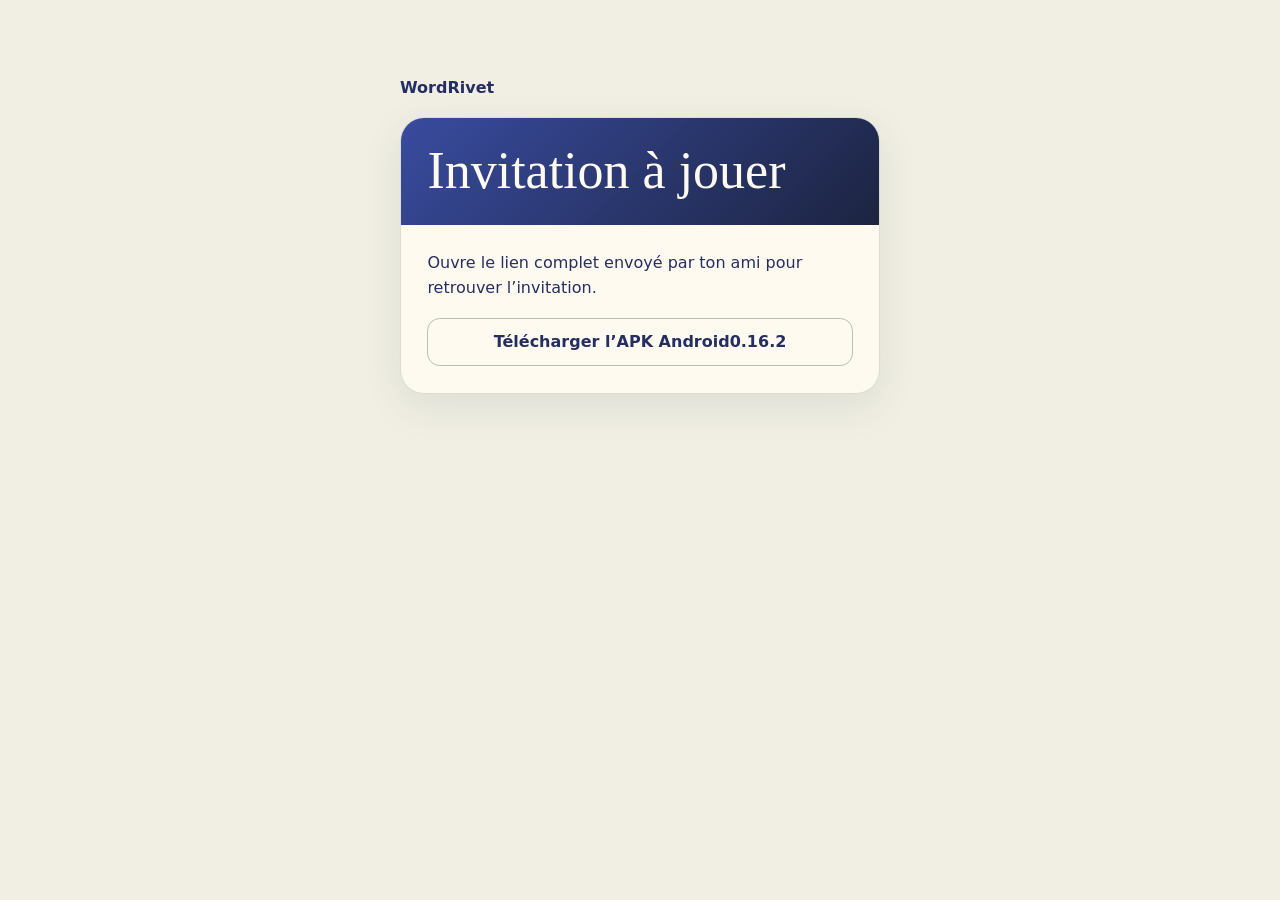
==== amis/index.html @ 8d180b80 "Offer the WordRivet 0.16.2 beta on the download and invitation pages" ====
<!doctype html>
<html lang="fr">
<head>
  <meta charset="utf-8">
  <meta name="viewport" content="width=device-width, initial-scale=1">
  <meta name="theme-color" content="#252e61">
  <meta name="referrer" content="no-referrer">
  <title>Invitation à jouer · WordRivet</title>
  <style>
    :root { color-scheme: light; font: 16px/1.55 system-ui, sans-serif; color: #252e61; background: #f1efe4; }
    * { box-sizing: border-box; }
    [hidden] { display: none !important; }
    body { margin: 0; }
    main { max-width: 35rem; padding: clamp(1rem, 6vw, 2.5rem); margin: 4vh auto; }
    .brand { font-weight: 700; margin: 0 0 1rem; }
    article { overflow: hidden; border-radius: 1.5rem; background: #fffaf0; border: 1px solid #daddd0; box-shadow: 0 .75rem 2.5rem #1a332917; }
    header { padding: 1.65rem; background: linear-gradient(135deg, #394b9f, #1c2440); color: #fffaf0; }
    h1 { margin: 0; font: clamp(2rem, 7vw, 3.25rem)/1.04 Georgia, serif; }
    section { padding: 1.65rem; }
    p { margin: 0 0 1.1rem; }
    .action { display: flex; justify-content: center; align-items: center; min-height: 3rem; border: 1px solid #b5c2af; border-radius: .8rem; padding: .65rem .9rem; color: #252e61; text-decoration: none; font-weight: 650; text-align: center; }
    .primary { background: #252e61; border-color: #252e61; color: #fffaf0; margin-bottom: 1rem; }
    .action:focus-visible { outline: 3px solid #73875d; outline-offset: 3px; }
  </style>
</head>
<body>
  <main>
    <p class="brand">WordRivet</p>
    <article>
      <header><h1 id="h1">Invitation à jouer</h1></header>
      <section>
        <div id="invitation" hidden>
          <p id="intro">Ajoute ton ami dans WordRivet, puis joue un duel à ton rythme.</p>
          <a class="action primary" id="open">Ouvrir dans WordRivet</a>
        </div>
        <p id="invalid">Ouvre le lien complet envoyé par ton ami pour retrouver l’invitation.</p>
        <a id="download" class="action" href="https://raw.githubusercontent.com/nabz0r/scrabnble/refs/tags/v0.16.2/android/artifacts/lettrine.apk">Télécharger l’APK Android <span>0.16.2</span></a>
      </section>
    </article>
  </main>
  <script>
    const token = location.hash.slice(1);
    const english = token.startsWith('en/');
    if (english) {
      document.documentElement.lang = 'en';
      document.title = "Invitation to play \u00b7 WordRivet";
      const labels = {"h1": "Invitation to play", "intro": "Add your friend in WordRivet, then play a duel at your own pace.", "open": "Open in WordRivet", "invalid": "Open the complete link from your friend to find the invitation."};
      for (const [id, text] of Object.entries(labels)) document.getElementById(id).textContent = text;
      const download = document.getElementById("download");
      download.textContent = "Download Android APK " + download.querySelector("span").textContent;
    }
    if (/^(?:en\/)?[0-9a-f]{32}$/.test(token)) {
      document.getElementById('open').href = 'lettrine://amis/v1/' + token;
      document.getElementById('invitation').hidden = false;
      document.getElementById('invalid').hidden = true;
    }
  </script>
</body>
</html>
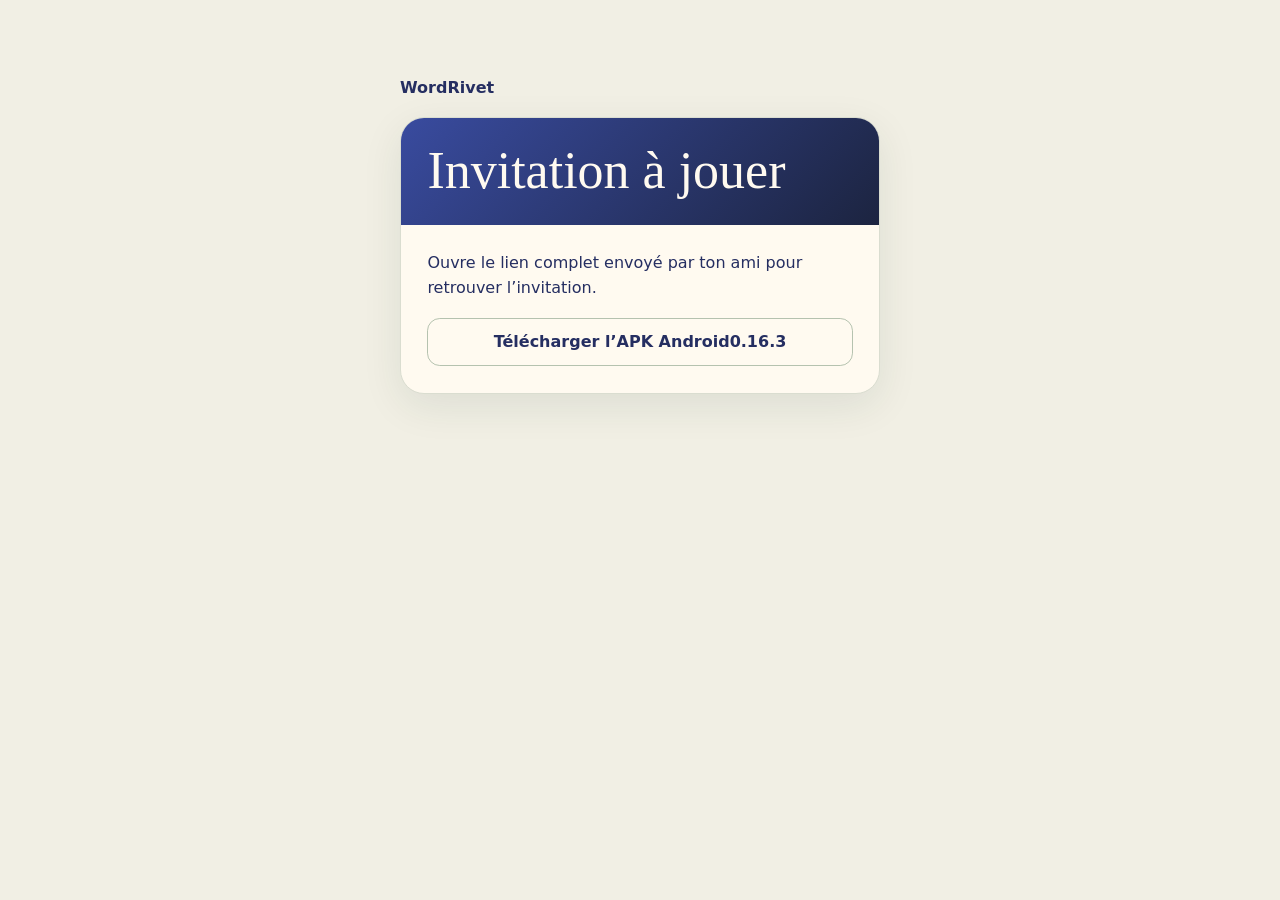
==== commit f72d84e7: "Offer the WordRivet 0.16.3 beta on the download and invitation pages" ====
--- a/amis/index.html
+++ b/amis/index.html
@@ -34,7 +34,7 @@
           <a class="action primary" id="open">Ouvrir dans WordRivet</a>
         </div>
         <p id="invalid">Ouvre le lien complet envoyé par ton ami pour retrouver l’invitation.</p>
-        <a id="download" class="action" href="https://raw.githubusercontent.com/nabz0r/scrabnble/refs/tags/v0.16.2/android/artifacts/lettrine.apk">Télécharger l’APK Android <span>0.16.2</span></a>
+        <a id="download" class="action" href="https://raw.githubusercontent.com/nabz0r/scrabnble/refs/tags/v0.16.3/android/artifacts/lettrine.apk">Télécharger l’APK Android <span>0.16.3</span></a>
       </section>
     </article>
   </main>
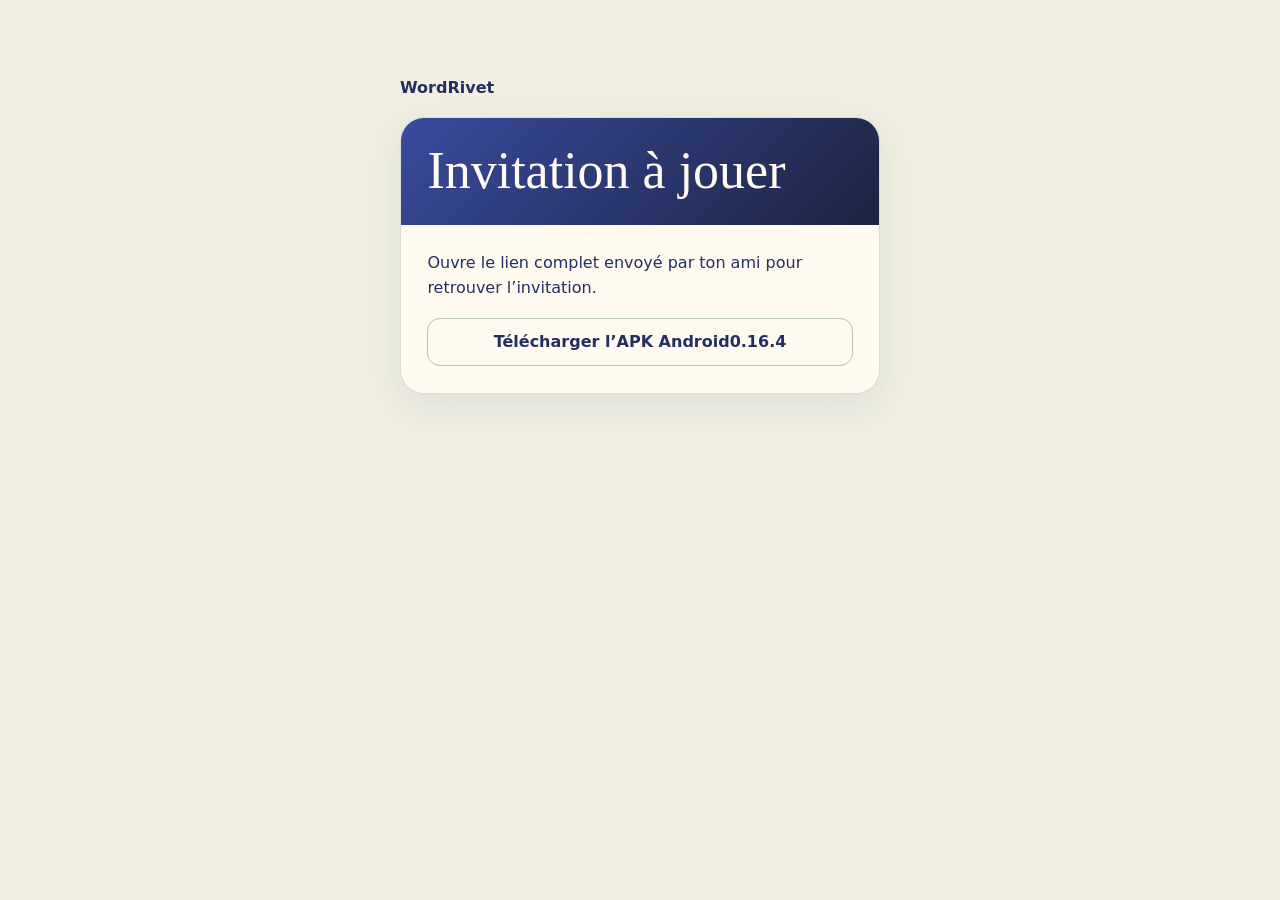
==== commit a5d02b7c: "Offer the WordRivet 0.16.4 beta on download and invitation pages" ====
--- a/amis/index.html
+++ b/amis/index.html
@@ -34,7 +34,7 @@
           <a class="action primary" id="open">Ouvrir dans WordRivet</a>
         </div>
         <p id="invalid">Ouvre le lien complet envoyé par ton ami pour retrouver l’invitation.</p>
-        <a id="download" class="action" href="https://raw.githubusercontent.com/nabz0r/scrabnble/refs/tags/v0.16.3/android/artifacts/lettrine.apk">Télécharger l’APK Android <span>0.16.3</span></a>
+        <a id="download" class="action" href="https://raw.githubusercontent.com/nabz0r/scrabnble/refs/tags/v0.16.4/android/artifacts/lettrine.apk">Télécharger l’APK Android <span>0.16.4</span></a>
       </section>
     </article>
   </main>
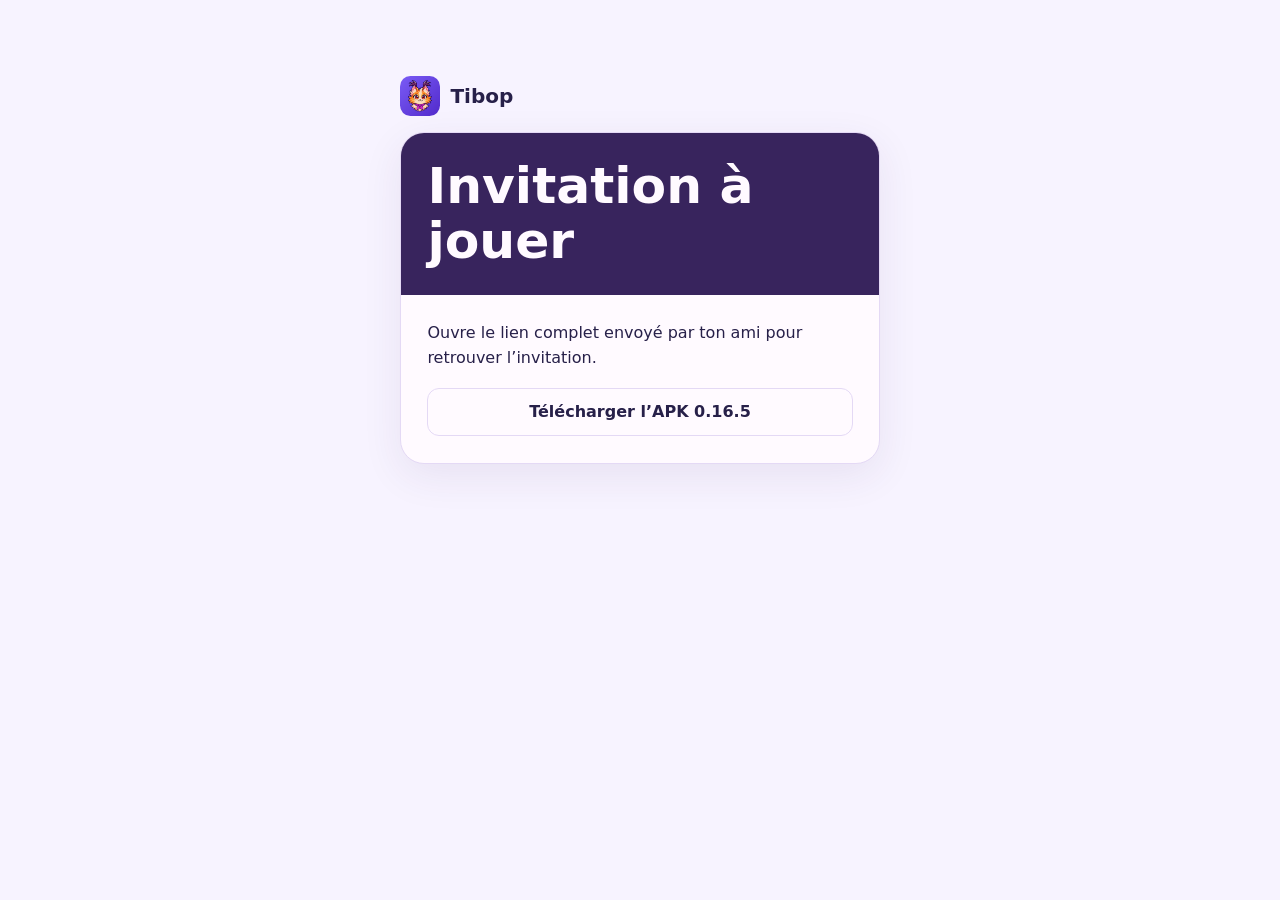
==== commit d72ea64b: "Publish Tibop 0.16.5 beta and invitation pages" ====
--- a/amis/index.html
+++ b/amis/index.html
@@ -3,38 +3,25 @@
 <head>
   <meta charset="utf-8">
   <meta name="viewport" content="width=device-width, initial-scale=1">
-  <meta name="theme-color" content="#252e61">
+  <meta name="theme-color" content="#f7f3ff">
   <meta name="referrer" content="no-referrer">
-  <title>Invitation à jouer · WordRivet</title>
-  <style>
-    :root { color-scheme: light; font: 16px/1.55 system-ui, sans-serif; color: #252e61; background: #f1efe4; }
-    * { box-sizing: border-box; }
-    [hidden] { display: none !important; }
-    body { margin: 0; }
-    main { max-width: 35rem; padding: clamp(1rem, 6vw, 2.5rem); margin: 4vh auto; }
-    .brand { font-weight: 700; margin: 0 0 1rem; }
-    article { overflow: hidden; border-radius: 1.5rem; background: #fffaf0; border: 1px solid #daddd0; box-shadow: 0 .75rem 2.5rem #1a332917; }
-    header { padding: 1.65rem; background: linear-gradient(135deg, #394b9f, #1c2440); color: #fffaf0; }
-    h1 { margin: 0; font: clamp(2rem, 7vw, 3.25rem)/1.04 Georgia, serif; }
-    section { padding: 1.65rem; }
-    p { margin: 0 0 1.1rem; }
-    .action { display: flex; justify-content: center; align-items: center; min-height: 3rem; border: 1px solid #b5c2af; border-radius: .8rem; padding: .65rem .9rem; color: #252e61; text-decoration: none; font-weight: 650; text-align: center; }
-    .primary { background: #252e61; border-color: #252e61; color: #fffaf0; margin-bottom: 1rem; }
-    .action:focus-visible { outline: 3px solid #73875d; outline-offset: 3px; }
-  </style>
+  <meta name="description" content="Retrouve tes amis dans Tibop pour un duel de lettres.">
+  <title>Invitation à jouer · Tibop</title>
+  <link rel="icon" href="../tibop-icon.png" type="image/png">
+  <link rel="stylesheet" href="../tibop.css">
 </head>
 <body>
   <main>
-    <p class="brand">WordRivet</p>
+    <p class="brand"><img src="../tibop-icon.png" width="40" height="40" alt=""> Tibop</p>
     <article>
-      <header><h1 id="h1">Invitation à jouer</h1></header>
-      <section>
+      <header class="hero"><h1 id="h1">Invitation à jouer</h1></header>
+      <section class="body invitation">
         <div id="invitation" hidden>
-          <p id="intro">Ajoute ton ami dans WordRivet, puis joue un duel à ton rythme.</p>
-          <a class="action primary" id="open">Ouvrir dans WordRivet</a>
+          <p id="intro">Ajoute ton ami dans Tibop, puis joue un duel à ton rythme.</p>
+          <a class="button primary" id="open">Ouvrir dans Tibop</a>
         </div>
         <p id="invalid">Ouvre le lien complet envoyé par ton ami pour retrouver l’invitation.</p>
-        <a id="download" class="action" href="https://raw.githubusercontent.com/nabz0r/scrabnble/refs/tags/v0.16.4/android/artifacts/lettrine.apk">Télécharger l’APK Android <span>0.16.4</span></a>
+        <a id="download" class="button" href="https://github.com/nabz0r/scrabnble/releases/download/v0.16.5/Tibop-0.16.5.apk"><span id="download-label">Télécharger l’APK</span> 0.16.5</a>
       </section>
     </article>
   </main>
@@ -43,11 +30,10 @@
     const english = token.startsWith('en/');
     if (english) {
       document.documentElement.lang = 'en';
-      document.title = "Invitation to play \u00b7 WordRivet";
-      const labels = {"h1": "Invitation to play", "intro": "Add your friend in WordRivet, then play a duel at your own pace.", "open": "Open in WordRivet", "invalid": "Open the complete link from your friend to find the invitation."};
+      document.title = "Invitation to play \u00b7 Tibop";
+      const labels = {"h1": "Invitation to play", "intro": "Add your friend in Tibop, then play a duel at your own pace.", "open": "Open in Tibop", "invalid": "Open the complete link from your friend to find the invitation."};
       for (const [id, text] of Object.entries(labels)) document.getElementById(id).textContent = text;
-      const download = document.getElementById("download");
-      download.textContent = "Download Android APK " + download.querySelector("span").textContent;
+      document.getElementById("download-label").textContent = "Download the APK";
     }
     if (/^(?:en\/)?[0-9a-f]{32}$/.test(token)) {
       document.getElementById('open').href = 'lettrine://amis/v1/' + token;
--- a/tibop.css
+++ b/tibop.css
@@ -0,0 +1,51 @@
+:root {
+  color-scheme: light;
+  --ink: #272049;
+  --muted: #625877;
+  --paper: #fffaff;
+  --page: #f7f3ff;
+  --line: #e4d9f5;
+  --violet: #5844ed;
+  --plum: #38245d;
+  font: 16px/1.55 system-ui, sans-serif;
+}
+
+* { box-sizing: border-box; }
+[hidden] { display: none !important; }
+body { margin: 0; background: var(--page); color: var(--ink); }
+main { max-width: 35rem; padding: clamp(1rem, 6vw, 2.5rem); margin: 4vh auto; }
+.brand { display: flex; align-items: center; gap: .65rem; margin: 0 0 1rem; font-size: 1.25rem; font-weight: 750; }
+.brand img { border-radius: .65rem; }
+
+article {
+  overflow: hidden;
+  border: 1px solid var(--line);
+  border-radius: 1.5rem;
+  background: var(--paper);
+  box-shadow: 0 .75rem 2.5rem #38245d15;
+}
+
+.hero { padding: 1.65rem; background: var(--plum); color: var(--paper); }
+.hero p { margin: 0 0 .4rem; color: #eae1fb; }
+h1 { margin: 0; font-size: clamp(2rem, 7vw, 3.15rem); line-height: 1.08; }
+.body { padding: 1.65rem; }
+.body p { margin: 0 0 1.1rem; }
+.target { display: flex; align-items: baseline; flex-wrap: wrap; gap: .45rem .65rem; }
+.target strong { font-size: 2.25rem; line-height: 1.08; }
+.target span { color: var(--muted); }
+.button {
+  display: block;
+  min-height: 3rem;
+  border: 1px solid var(--line);
+  border-radius: .75rem;
+  padding: .65rem .9rem;
+  color: var(--ink);
+  text-decoration: none;
+  font-weight: 700;
+  text-align: center;
+}
+.primary, .button:only-child { background: var(--violet); border-color: var(--violet); color: #fff; }
+.invitation .primary { margin-bottom: 1rem; }
+.button:focus-visible { outline: 3px solid var(--plum); outline-offset: 3px; }
+.install { margin-top: 1.2rem; }
+.install p { color: var(--muted); font-size: .92rem; margin-bottom: .7rem; }
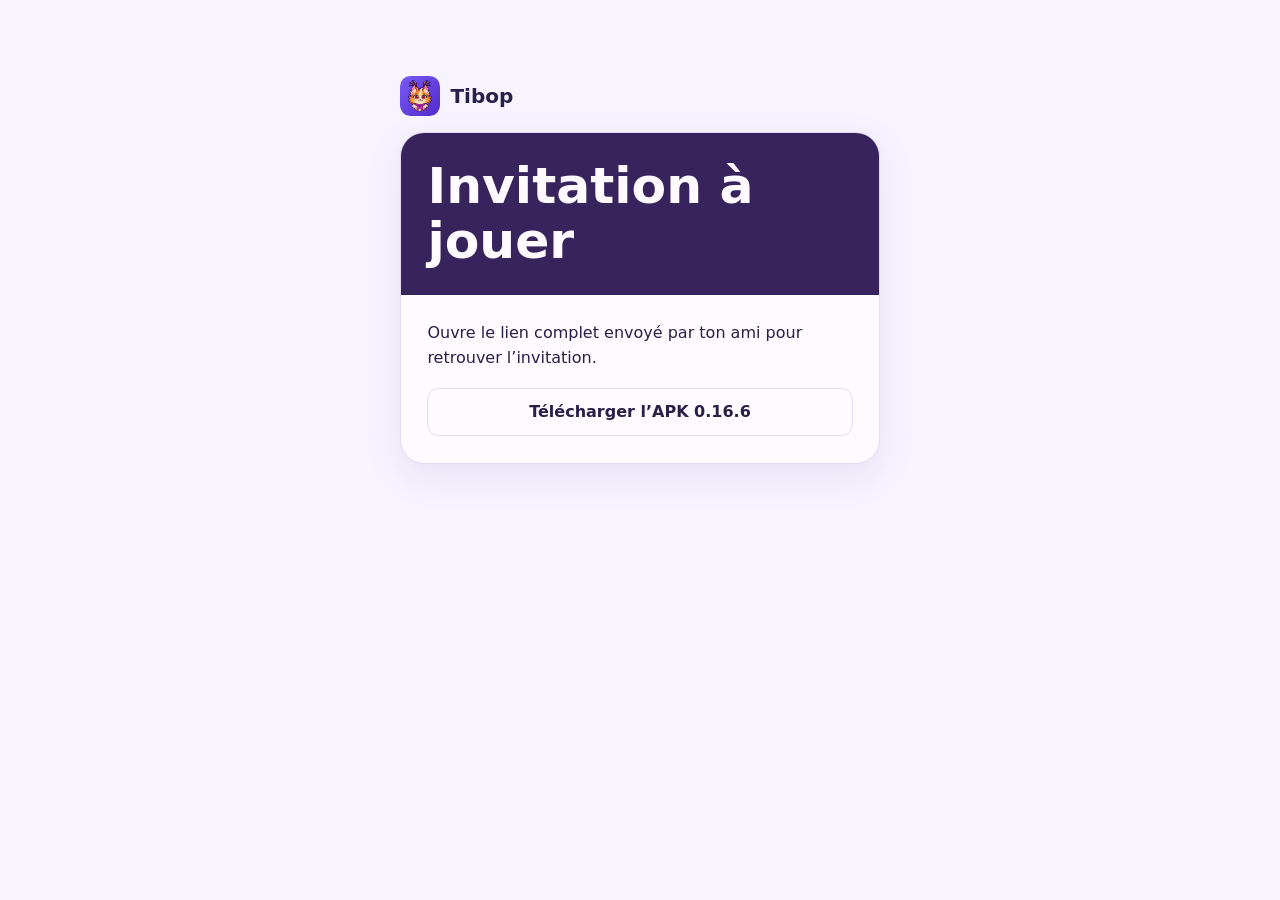
==== commit 5db80f51: "Point Tibop beta and invitations to 0.16.6" ====
--- a/amis/index.html
+++ b/amis/index.html
@@ -21,7 +21,7 @@
           <a class="button primary" id="open">Ouvrir dans Tibop</a>
         </div>
         <p id="invalid">Ouvre le lien complet envoyé par ton ami pour retrouver l’invitation.</p>
-        <a id="download" class="button" href="https://github.com/nabz0r/scrabnble/releases/download/v0.16.5/Tibop-0.16.5.apk"><span id="download-label">Télécharger l’APK</span> 0.16.5</a>
+        <a id="download" class="button" href="https://github.com/nabz0r/scrabnble/releases/download/v0.16.6/Tibop-0.16.6.apk"><span id="download-label">Télécharger l’APK</span> 0.16.6</a>
       </section>
     </article>
   </main>
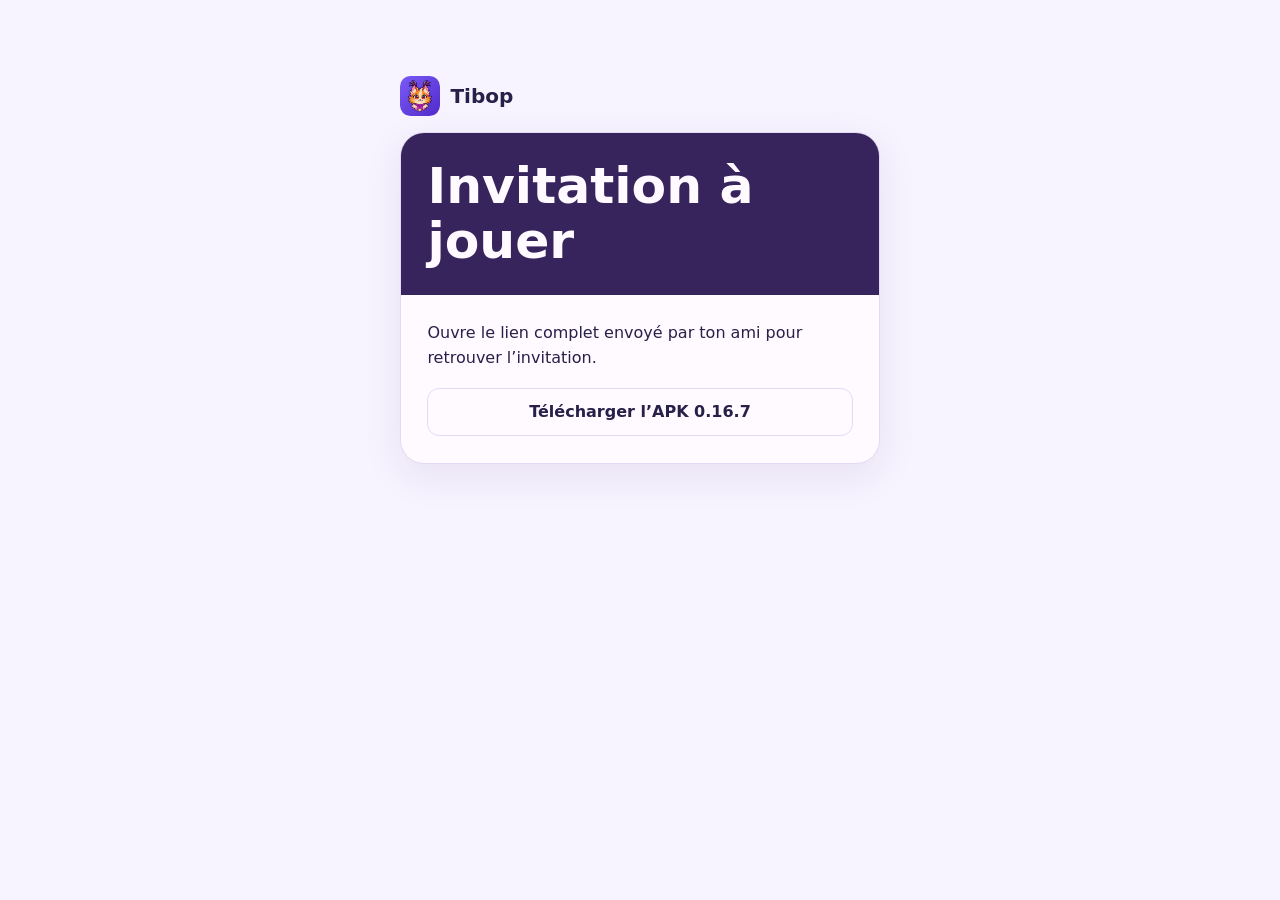
==== commit 11cf501e: "Point Tibop beta and invitations to 0.16.7" ====
--- a/amis/index.html
+++ b/amis/index.html
@@ -21,7 +21,7 @@
           <a class="button primary" id="open">Ouvrir dans Tibop</a>
         </div>
         <p id="invalid">Ouvre le lien complet envoyé par ton ami pour retrouver l’invitation.</p>
-        <a id="download" class="button" href="https://github.com/nabz0r/scrabnble/releases/download/v0.16.6/Tibop-0.16.6.apk"><span id="download-label">Télécharger l’APK</span> 0.16.6</a>
+        <a id="download" class="button" href="https://github.com/nabz0r/Tibop/releases/download/v0.16.7/Tibop-0.16.7.apk"><span id="download-label">Télécharger l’APK</span> 0.16.7</a>
       </section>
     </article>
   </main>
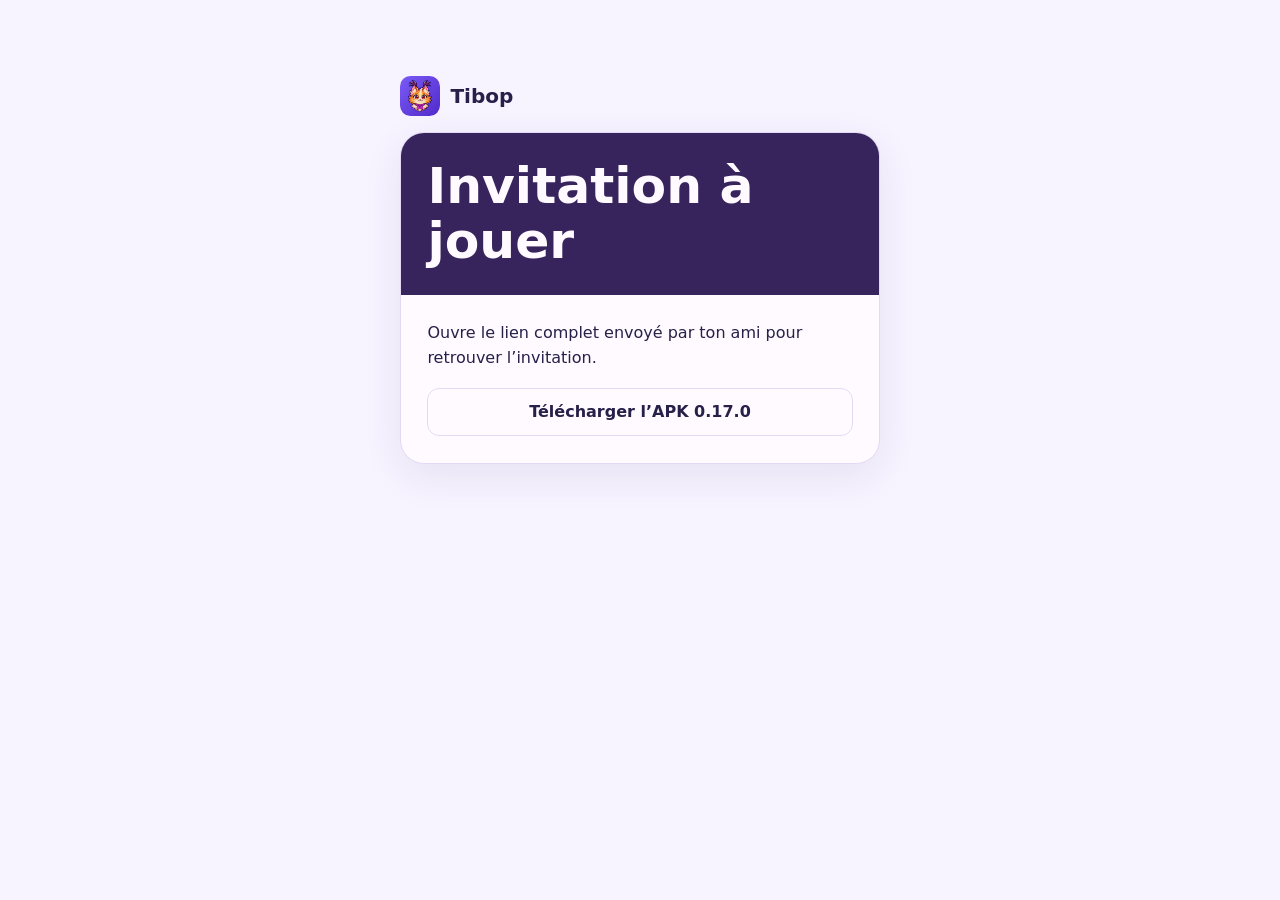
==== commit ddad3fc3: "Publish the Tibop 0.17.0 beta download" ====
--- a/amis/index.html
+++ b/amis/index.html
@@ -21,7 +21,7 @@
           <a class="button primary" id="open">Ouvrir dans Tibop</a>
         </div>
         <p id="invalid">Ouvre le lien complet envoyé par ton ami pour retrouver l’invitation.</p>
-        <a id="download" class="button" href="https://github.com/nabz0r/Tibop/releases/download/v0.16.7/Tibop-0.16.7.apk"><span id="download-label">Télécharger l’APK</span> 0.16.7</a>
+        <a id="download" class="button" href="https://github.com/nabz0r/Tibop/releases/download/v0.17.0/Tibop-0.17.0.apk"><span id="download-label">Télécharger l’APK</span> 0.17.0</a>
       </section>
     </article>
   </main>
